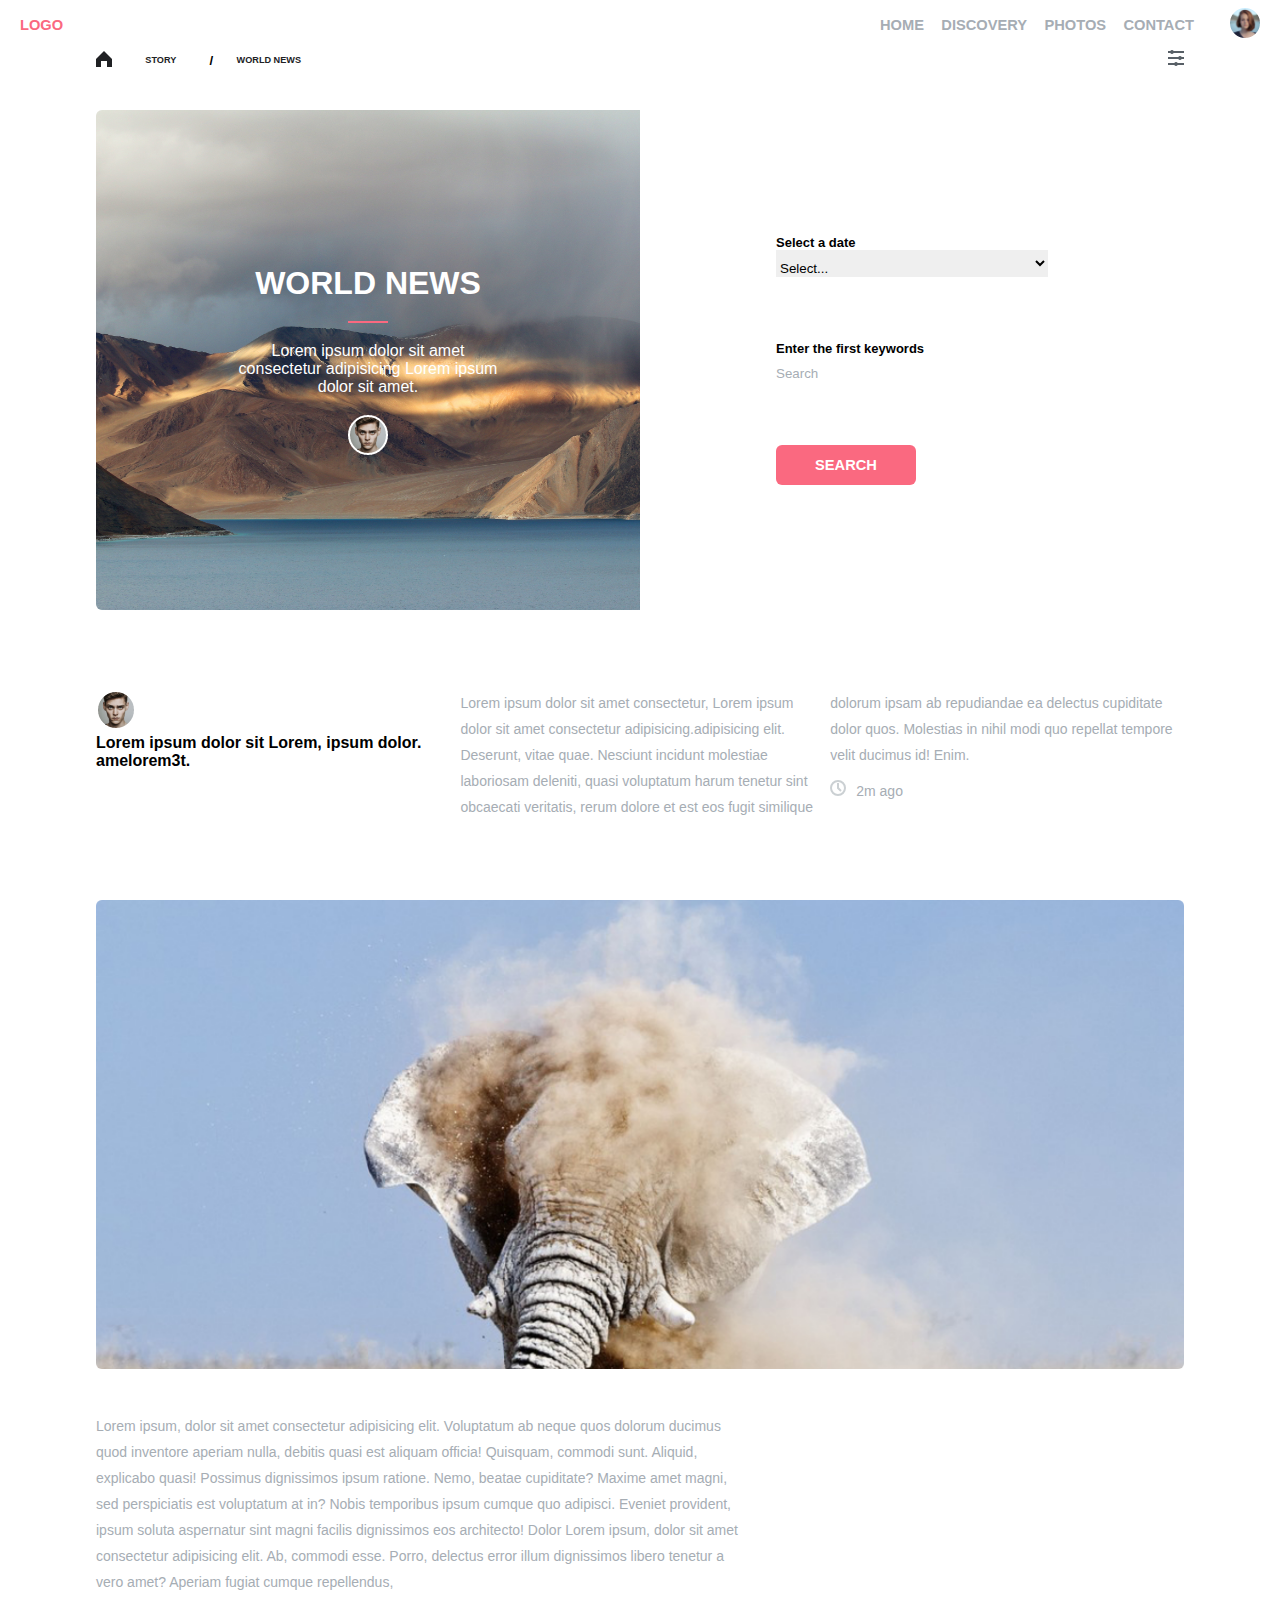
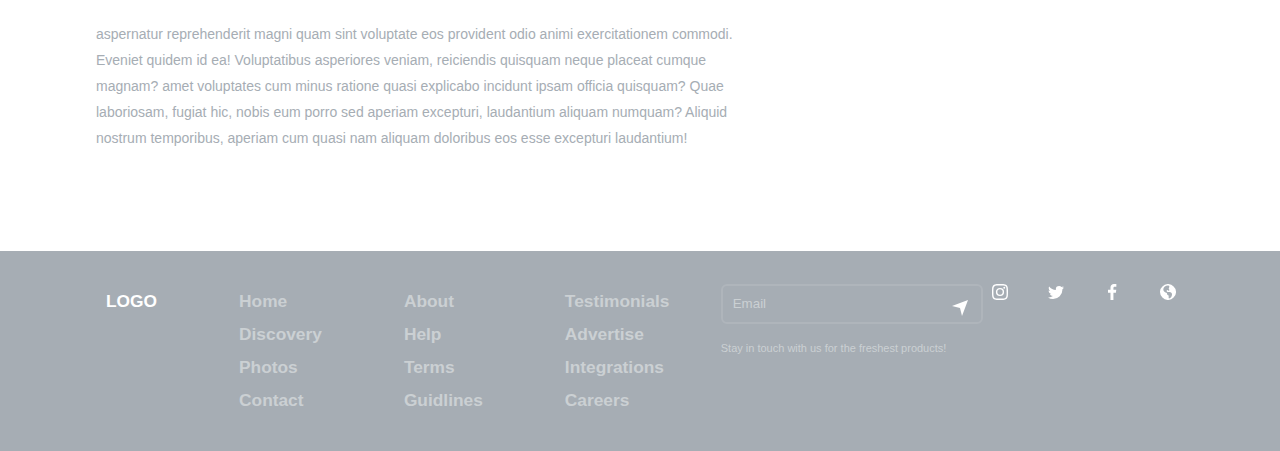
==== story.html @ 44802e8b "first commit" ====
<!DOCTYPE html>
<html lang="en">
<head>
    <meta charset="UTF-8">
    <meta http-equiv="X-UA-Compatible" content="IE=edge">
    <meta name="viewport" content="width=device-width, initial-scale=1.0">
    <title>Unilab Level 2 Project</title>
    <link rel="stylesheet" href="./css/header.css" >
    <link rel="stylesheet" href="./css/story.css" >
</head>
<body>

         <!-- Menu Header -->
    <header class="fcs"> 
        <div class="logo"><a href="#">LOGO</a></div>
        <div id="menu" class="fcs" >
            <ul class="fcs">
                <li class="menu"><a href="#">HOME</a></li>
                <li class="menu"><a href="#">DISCOVERY</a></li>
                <li class="menu"><a href="#">PHOTOS</a></li>
                <li class="menu"><a href="#">CONTACT</a></li>
            </ul>
            <div class="profile"><img src="./img/profile.png" alt="profile image"></div>
        </div>
    </header>

<div class="story fcs">

    <div class="story_home fcs">
        <a href="./index.html"><img src="./svg/home.svg" alt="Home"></a>
        <a href="#"><h5>STORY</h5></a>
        <h5>/</h5>
        <a href="#"><h5>WORLD NEWS</h5></a>
    </div>
        <a class="filter" href="#"><img src="./svg/filter.svg" alt="Filter"></a>
</div>


    <div class="worldnews fcs">
        <div  id="main1" class="fcs">
    
            <div id="main_cont" class="fcs">
    <h1>WORLD NEWS</h1>
    
    <hr>
    
    
    
    <p>Lorem ipsum dolor sit amet consectetur adipisicing Lorem ipsum dolor sit amet.</p>
    
        <a class="fcs" href="#"><img src="./img/avatar.png" alt="Avatar"></a>
    </div>
        </div>
        

        <div id="main2" class="fcs">
    

                <form class="main2_form" action="" method="post">

        <div class="select_date">
            <p class="label">Select a date</p>
            <select class="gray" name="date1" id="date1" aria-placeholder="Select...">
                <option value="date">Select...</option>
                <option value="march">March</option>
            </select>
        </div>

        <label class="label" for="search">Enter the first keywords<input class="search_form gray" type="search" placeholder="Search"></label>

        <input class="submit_search" type="submit" value="SEARCH">
                </form>
</div> 
  </div>

  <div class="cont2">
      <div class="cont2_1">
            <a href="#"><img src="./img/avatar.png" alt="Avatar"></a>
            <h4>Lorem ipsum dolor sit Lorem, ipsum dolor. amelorem3t.</h4>
      </div>

      <div class="column">
      <p >
          Lorem ipsum dolor sit amet consectetur, Lorem ipsum dolor sit amet consectetur adipisicing.adipisicing elit. Deserunt, vitae quae. Nesciunt incidunt molestiae laboriosam deleniti, quasi voluptatum harum tenetur sint obcaecati veritatis, rerum dolore et est eos fugit similique dolorum ipsam ab repudiandae ea delectus cupiditate dolor quos. Molestias in nihil modi quo repellat tempore velit ducimus id! Enim.
      </p>
      <p class="timestamp">2m ago</p>
    </div>

  </div>
  
  <div class="cont3">

<img src="./img/eleph.png" alt="elephant">

<div class="text">
    <p>Lorem ipsum, dolor sit amet consectetur adipisicing elit. Voluptatum ab neque quos dolorum ducimus quod inventore aperiam nulla, debitis quasi est aliquam officia! Quisquam, commodi sunt. Aliquid, explicabo quasi! Possimus dignissimos ipsum ratione. Nemo, beatae cupiditate? Maxime amet magni, sed perspiciatis est voluptatum at in? Nobis temporibus ipsum cumque quo adipisci. Eveniet provident, ipsum soluta aspernatur sint magni facilis dignissimos eos architecto! Dolor 
        Lorem ipsum, dolor sit amet consectetur adipisicing elit. Ab, commodi esse. Porro, delectus error illum dignissimos libero tenetur a vero amet? Aperiam fugiat cumque repellendus,
        <br>
        <br> 
        aspernatur reprehenderit magni quam sint voluptate eos provident odio animi exercitationem commodi. Eveniet quidem id ea! Voluptatibus asperiores veniam, reiciendis quisquam neque placeat cumque magnam?
        
        amet voluptates cum minus ratione quasi explicabo incidunt ipsam officia quisquam? Quae laboriosam, fugiat hic, nobis eum porro sed aperiam excepturi, laudantium aliquam numquam? Aliquid nostrum temporibus, aperiam cum quasi nam aliquam doloribus eos esse excepturi laudantium!</p>
</div>

  </div>

  <footer>

    <div class="footer_content">
    
        <table class="footer_menu">
    
            <tr>
                <td><a class="logo_footer" href="#">LOGO</a></td>
              <td><a href="#">home</a></td>
              <td><a href="#">about</a></td>
              <td><a href="#">testimonials</a></td>
              
              
            </tr>
              <tr>
              <td></td>
              <td><a href="#">discovery</a></td>
              <td><a href="#">help</a></td>
              <td><a href="#">advertise</a></td>
            </tr>
              <tr>
              <td></td>
              <td><a href="#">photos</a></td>
              <td><a href="#">terms</a></td>
              <td><a href="#">integrations</a></td>
            </tr>
                <tr>
              <td></td>
              <td><a href="#">contact</a></td>
              <td><a href="#">guidlines</a></td>
              <td><a href="#">careers</a></td>
            </tr>
          
          </table>
    

        

<form class="email_form" action="/test-button" method="POST">

           

    <input class="email_footer" type="email" name="email" id="email" placeholder="Email">
    
    <button class="test-button">
        <svg id="send" xmlns="http://www.w3.org/2000/svg" width="16" height="16" viewBox="0 0 16 16">
            <path id="send-2" data-name="send" d="M10,16,8,8,0,6,16,0Z" fill="#fff"/>
          </svg>          
     </button>

    <br>
<p class="email">Stay in touch with us for the freshest products!</p>

 </form>

    <div class="grid-container">

<a href="#"><img src="./svg/instagram.svg" alt="Instagram"></a>
<a href="#"><img src="./svg/twitter.svg" alt="Twitter"></a>
<a href="#"><img src="./svg/facebook.svg" alt="Facebook"></a>
<a href="#"><img src="./svg/web.svg" alt="Web"></a>

    </div>

    </div>
    
    </footer>


</body>
</html>
---- css/header.css ----
*{
    margin: 0;
    padding: 0;
    text-decoration: none;
    list-style-type: none;
    box-sizing: border-box;
    font-family: helvetica;
}

.fcs {
    display: flex;
    align-items: center;
    justify-content: space-between;
}

header {
    width: 100%;
    height: 50px;
}

#menu {
    height: 100%;
    width: 400px;
}

.logo a {
    color: #fa6980;
    font-family: helvetica;
    font-weight: bold;
    font-size: 11pt;
    padding-left: 20px;
}

header ul {
    padding-right: 36px;
    width: 100%;
}
.menu a {
    font-family: Helvetica;
    font-weight: bold;
    font-size: 11pt;
    color: #a6adb4;
}

.menu a:hover {
    color: #202124;
}

.profile img {
padding-right: 20px;
}

footer {

    width: 100%;
    height: 200px;
    background-color: #a6adb4;
    display: flex;
    align-items: center;
    margin-top: 100px;

}

.footer_content{
    margin: auto;
    width: 90%;
    display: flex;
    justify-content: space-between;
}

.footer_menu th, td {

    padding: 5px 40px;
    
    text-align: left;
    font-family: helvetica;
    font-weight: bold;
    font-size: 13pt;
    text-transform: capitalize;
    color: #CBD0D3;
    
}

.footer_menu a {

    color: #CBD0D3;

}

.logo_footer  {

    color: #FFFFFF !important;
}

.email_form {
    position: relative;
}

.email_footer {

    
    background-color: rgba(255,255,255,0);
    width: 262px;
    height: 40px;
    border: solid 2px  rgba(255,255,255,0.1);
    border-radius: 6px;

}



.email_form label {

    color: #CBD0D3;
    font-size: 11px;
}

.email {
    color: #CBD0D3;
    font-size: 11px;
}

input[name=email]::placeholder {

padding-left: 10px;
color: #CBD0D3;

}


.test-button {
    position: absolute;
    background-color: rgba(255, 255, 255, 0);
    border: none;
    z-index: 9999;
    top: 12%;
    right: 15px;
    cursor: pointer;
}

.grid-container {
    display: grid;
    grid-template-columns: 1fr 1fr 1fr 1fr;
    grid-template-rows: 1fr;
    gap:40px;
    grid-template-areas:
      ". . . .";
      padding-right: 40px;
  }
---- css/story.css ----
body {
    width: 100%;
    height: fit-content;
    scroll-behavior: smooth;
    overflow: scroll;
}

.story {
    width: 85%;
    margin: auto;
    }
.story_home {
    width: 215px;
    
    }


.story_home a {
    font-size: 11px;
    padding-right: 10px;
    color: #202124;;
}
.story_home a:hover {
    color: #A6ADB4;
}


.filter img {
    width: 16px;
    height: 16px;
}
.worldnews {

    width: 85%;
    height: fit-content;
    margin: auto;
    padding-top: 40px;
} 

#main1 {

    width: 50%;
    height: 500px;
    background-image: url(../img/story_bg.png);
    background-repeat: no-repeat;
    background-size: cover;
}

#main_cont {
    width: 50%;
    height: 190px;
    margin: auto;
    display: flex;
    flex-direction: column;
    color: white;
    text-align: center;
    align-items: center;
}

#main_cont hr {
    width: 40px;
    border: solid 1px #FA6980;
}



#main2 {

    width: 50%;
    height: 500px;
    margin: auto;
}

.main2_form {

    display: block;
    width: 50%;
    height: 50%;
    margin: auto;
    display: flex;
    flex-direction: column;
    justify-content: space-between;

}

.main2_form label, input {

    display: block;
}


.select {
    width: 100%;
    margin: auto;
}
.gray {

    width: 100%;
    padding-top: 10px;
    border: none;
}

.gray::placeholder {

    color: #A6ADB4;
}

.submit_search {

    width: 140px;
    height: 40px;
    background-color: #fa6980;
    color: white;
    border-radius: 6px;
    justify-content: center;
    font-weight: bold;
    font-size: 11pt;
    border: none;
}

.search_form::after {

    content: url('../svg/search.svg');
    display: inline-block;
    width: 10px;
    height: 10px;
    background-image: url('../svg/search.svg');
}


.label  {

    font-weight: bold;
    font-size: 13px;
}


.timestamp{
    padding-top: 10px;
    display: block;
    color: #A6ADB4 !important;

}
.timestamp::before {
    content: url(../svg/time.svg);
    /* background-image: url(/svg/time.svg); */
    width: 100%;
    height: 100%;
    padding-right: 10px;
}

.container2 {

    width: 85%;
    height: fit-content;
    margin: auto;
    display: flex;
    flex-wrap: wrap;
    justify-content: space-between;
}

.cont2 {

    width: 85%;
    margin: auto;  
    padding-top: 80px;
    display: flex;
    flex-wrap: wrap;
}

.cont2_1 {

    width: 33.5%;

}

.column {
    width: 66.5%;
    column-count: 2;
}

.column p {

    font-weight: normal;
    color: #A6ADB4;
    font-size: 14px;
    line-height: 26px;
}

.cont3 {

    width: 85%;
    margin: auto;
    padding-top: 80px;

}

.cont3 img {

    width: 100%;
}

.text {

    width: 60%;
}

.text p {

    font-weight: normal;
    color: #A6ADB4;
    font-size: 14px;
    line-height: 26px;
    padding-top: 40px;

}
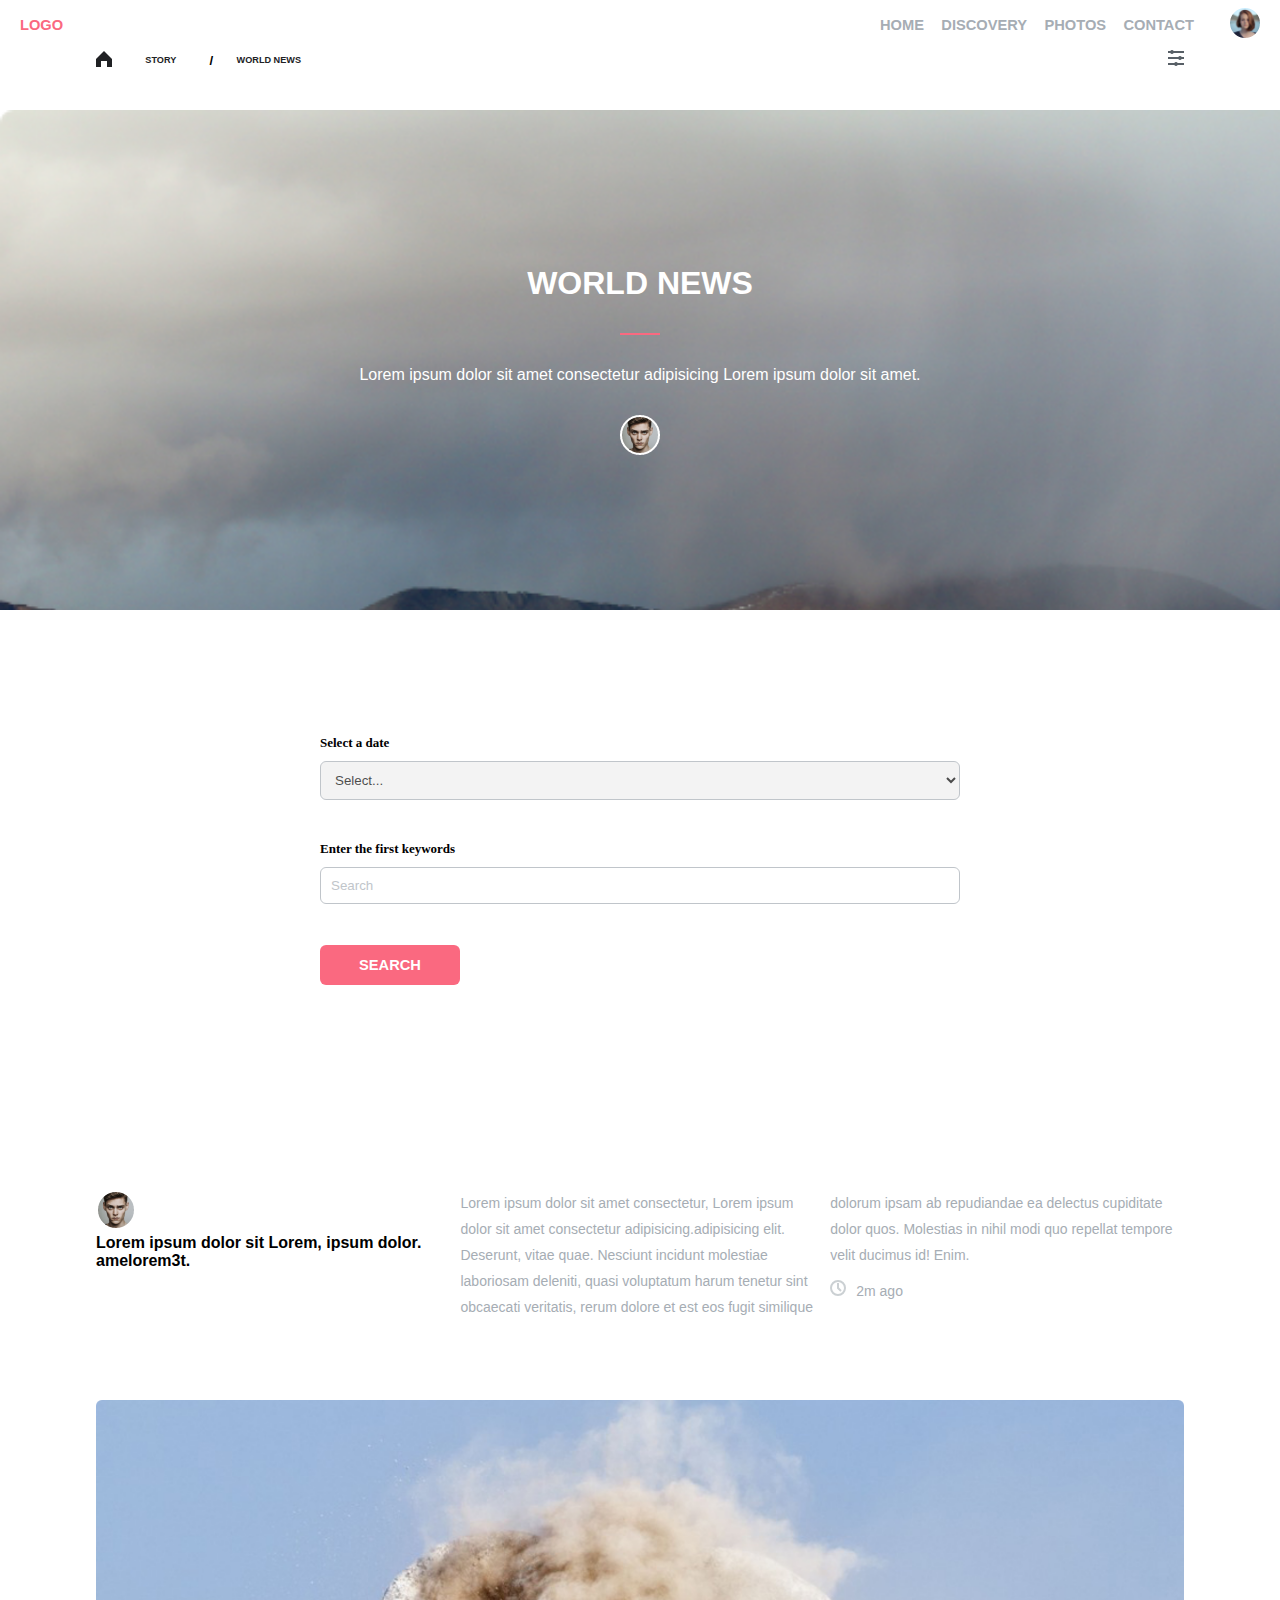
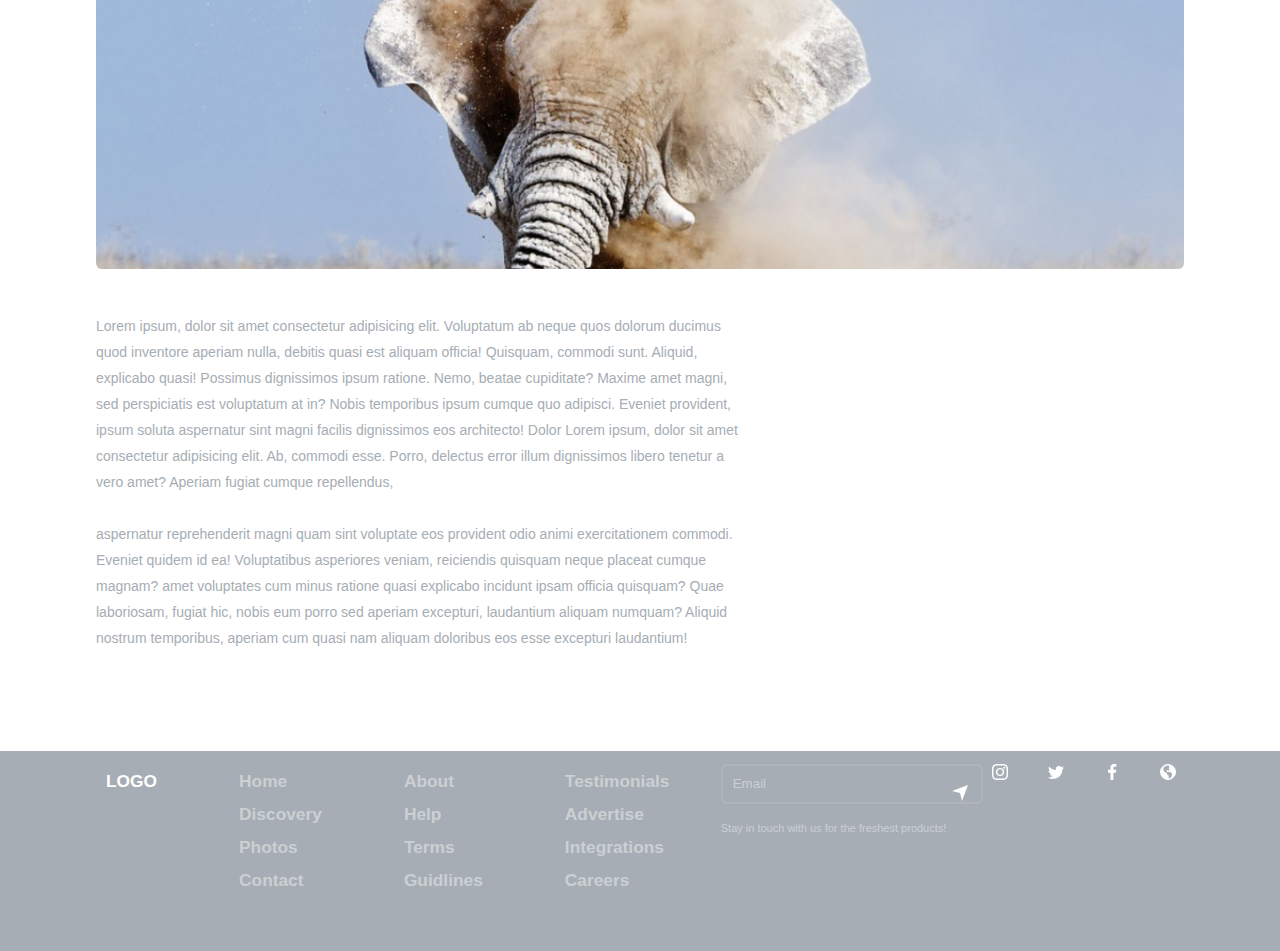
==== commit 5d4eaba3: "last changes" ====
--- a/story.html
+++ b/story.html
@@ -7,11 +7,15 @@
     <title>Unilab Level 2 Project</title>
     <link rel="stylesheet" href="./css/header.css" >
     <link rel="stylesheet" href="./css/story.css" >
+    <link rel="stylesheet" href="./css/tablet.css">
+    <link rel="stylesheet" href="./css/mobile.css">
+ 
+
 </head>
 <body>
 
          <!-- Menu Header -->
-    <header class="fcs"> 
+    <header class=" story_header_none fcs"> 
         <div class="logo"><a href="#">LOGO</a></div>
         <div id="menu" class="fcs" >
             <ul class="fcs">
@@ -24,7 +28,7 @@
         </div>
     </header>
 
-<div class="story fcs">
+<div class="story story_header_none fcs">
 
     <div class="story_home fcs">
         <a href="./index.html"><img src="./svg/home.svg" alt="Home"></a>
@@ -35,9 +39,16 @@
         <a class="filter" href="#"><img src="./svg/filter.svg" alt="Filter"></a>
 </div>
 
+<div class="story_header_mobile">
+
+    <a href="./index.html"><img src="./svg/Arrow_Back.svg" alt=""></a>
+    <a class="filter" href="#"><img src="./svg/filter.svg" alt="Filter"></a>
+
+
+</div>
 
     <div class="worldnews fcs">
-        <div  id="main1" class="fcs">
+        <div  id="story_main1" class="fcs">
     
             <div id="main_cont" class="fcs">
     <h1>WORLD NEWS</h1>
@@ -66,8 +77,9 @@
             </select>
         </div>
 
-        <label class="label" for="search">Enter the first keywords<input class="search_form gray" type="search" placeholder="Search"></label>
-
+        <div>
+        <p class="label">Enter the first keywords</p> <input class="search_form gray" type="search" placeholder="Search"></label>
+    </div>
         <input class="submit_search" type="submit" value="SEARCH">
                 </form>
 </div> 
@@ -172,6 +184,20 @@
     
     </footer>
 
-
+    <div></div>
+
+
+        <div class="pagination numbering">
+
+          <a class="active"  href="#">01</a>
+          <a href="#">02</a>
+          <a href="#">03</a>
+          <a href="#">04</a>
+          <a href="#">05</a>
+          <a href="#">06</a>
+          <a href="#">07</a>
+
+        </div>
+    
 </body>
 </html>--- a/css/header.css
+++ b/css/header.css
@@ -3,14 +3,21 @@
     padding: 0;
     text-decoration: none;
     list-style-type: none;
-    box-sizing: border-box;
+    -webkit-box-sizing: border-box;
+            box-sizing: border-box;
     font-family: helvetica;
 }
 
 .fcs {
+    display: -webkit-box;
+    display: -ms-flexbox;
     display: flex;
-    align-items: center;
-    justify-content: space-between;
+    -webkit-box-align: center;
+        -ms-flex-align: center;
+            align-items: center;
+    -webkit-box-pack: justify;
+        -ms-flex-pack: justify;
+            justify-content: space-between;
 }
 
 header {
@@ -23,6 +30,9 @@
     width: 400px;
 }
 
+#burger_menu {
+    display: none;
+}
 .logo a {
     color: #fa6980;
     font-family: helvetica;
@@ -55,8 +65,12 @@
     width: 100%;
     height: 200px;
     background-color: #a6adb4;
+    display: -webkit-box;
+    display: -ms-flexbox;
     display: flex;
-    align-items: center;
+    -webkit-box-align: center;
+        -ms-flex-align: center;
+            align-items: center;
     margin-top: 100px;
 
 }
@@ -64,8 +78,12 @@
 .footer_content{
     margin: auto;
     width: 90%;
+    display: -webkit-box;
+    display: -ms-flexbox;
     display: flex;
-    justify-content: space-between;
+    -webkit-box-pack: justify;
+        -ms-flex-pack: justify;
+            justify-content: space-between;
 }
 
 .footer_menu th, td {
@@ -120,6 +138,34 @@
     font-size: 11px;
 }
 
+input[name=email]::-webkit-input-placeholder {
+
+padding-left: 10px;
+color: #CBD0D3;
+
+}
+
+input[name=email]::-moz-placeholder {
+
+padding-left: 10px;
+color: #CBD0D3;
+
+}
+
+input[name=email]:-ms-input-placeholder {
+
+padding-left: 10px;
+color: #CBD0D3;
+
+}
+
+input[name=email]::-ms-input-placeholder {
+
+padding-left: 10px;
+color: #CBD0D3;
+
+}
+
 input[name=email]::placeholder {
 
 padding-left: 10px;
@@ -139,11 +185,14 @@
 }
 
 .grid-container {
+    display: -ms-grid;
     display: grid;
+    -ms-grid-columns: 1fr 40px 1fr 40px 1fr 40px 1fr;
     grid-template-columns: 1fr 1fr 1fr 1fr;
+    -ms-grid-rows: 1fr;
     grid-template-rows: 1fr;
     gap:40px;
-    grid-template-areas:
+        grid-template-areas:
       ". . . .";
       padding-right: 40px;
-  }
+  }--- a/css/story.css
+++ b/css/story.css
@@ -1,5 +1,14 @@
+/*
+* Prefixed by https://autoprefixer.github.io
+* PostCSS: v7.0.29,
+* Autoprefixer: v9.7.6
+* Browsers: last 4 version
+*/
+
 body {
     width: 100%;
+    height: -webkit-fit-content;
+    height: -moz-fit-content;
     height: fit-content;
     scroll-behavior: smooth;
     overflow: scroll;
@@ -14,6 +23,10 @@
     
     }
 
+    .story_header_mobile {
+
+        display: none;
+    }
 
 .story_home a {
     font-size: 11px;
@@ -32,12 +45,14 @@
 .worldnews {
 
     width: 85%;
+    height: -webkit-fit-content;
+    height: -moz-fit-content;
     height: fit-content;
     margin: auto;
     padding-top: 40px;
 } 
 
-#main1 {
+#story_main1 {
 
     width: 50%;
     height: 500px;
@@ -50,11 +65,18 @@
     width: 50%;
     height: 190px;
     margin: auto;
-    display: flex;
-    flex-direction: column;
+    display: -webkit-box;
+    display: -ms-flexbox;
+    display: flex;
+    -webkit-box-orient: vertical;
+    -webkit-box-direction: normal;
+        -ms-flex-direction: column;
+            flex-direction: column;
     color: white;
     text-align: center;
-    align-items: center;
+    -webkit-box-align: center;
+        -ms-flex-align: center;
+            align-items: center;
 }
 
 #main_cont hr {
@@ -77,9 +99,16 @@
     width: 50%;
     height: 50%;
     margin: auto;
-    display: flex;
-    flex-direction: column;
-    justify-content: space-between;
+    display: -webkit-box;
+    display: -ms-flexbox;
+    display: flex;
+    -webkit-box-orient: vertical;
+    -webkit-box-direction: normal;
+        -ms-flex-direction: column;
+            flex-direction: column;
+    -webkit-box-pack: justify;
+        -ms-flex-pack: justify;
+            justify-content: space-between;
 
 }
 
@@ -93,11 +122,33 @@
     width: 100%;
     margin: auto;
 }
+
 .gray {
-
-    width: 100%;
-    padding-top: 10px;
-    border: none;
+    width: 100%;
+    padding: 10px;
+    border: solid 1px #A6ADB4 ;
+    border-radius: 6px;
+    opacity: 0.7;
+}
+
+.gray::-webkit-input-placeholder {
+
+    color: #A6ADB4;
+}
+
+.gray::-moz-placeholder {
+
+    color: #A6ADB4;
+}
+
+.gray:-ms-input-placeholder {
+
+    color: #A6ADB4;
+}
+
+.gray::-ms-input-placeholder {
+
+    color: #A6ADB4;
 }
 
 .gray::placeholder {
@@ -112,7 +163,9 @@
     background-color: #fa6980;
     color: white;
     border-radius: 6px;
-    justify-content: center;
+    -webkit-box-pack: center;
+        -ms-flex-pack: center;
+            justify-content: center;
     font-weight: bold;
     font-size: 11pt;
     border: none;
@@ -130,8 +183,11 @@
 
 .label  {
 
+    font-family: Acuminp;
     font-weight: bold;
     font-size: 13px;
+    padding-bottom: 10px;
+    color: ;
 }
 
 
@@ -152,11 +208,18 @@
 .container2 {
 
     width: 85%;
+    height: -webkit-fit-content;
+    height: -moz-fit-content;
     height: fit-content;
     margin: auto;
-    display: flex;
-    flex-wrap: wrap;
-    justify-content: space-between;
+    display: -webkit-box;
+    display: -ms-flexbox;
+    display: flex;
+    -ms-flex-wrap: wrap;
+        flex-wrap: wrap;
+    -webkit-box-pack: justify;
+        -ms-flex-pack: justify;
+            justify-content: space-between;
 }
 
 .cont2 {
@@ -164,8 +227,11 @@
     width: 85%;
     margin: auto;  
     padding-top: 80px;
-    display: flex;
-    flex-wrap: wrap;
+    display: -webkit-box;
+    display: -ms-flexbox;
+    display: flex;
+    -ms-flex-wrap: wrap;
+        flex-wrap: wrap;
 }
 
 .cont2_1 {
@@ -176,7 +242,9 @@
 
 .column {
     width: 66.5%;
-    column-count: 2;
+    -webkit-column-count: 2;
+       -moz-column-count: 2;
+            column-count: 2;
 }
 
 .column p {
@@ -215,3 +283,7 @@
 
 }
 
+.numbering {
+
+    display: none;
+}--- a/css/tablet.css
+++ b/css/tablet.css
@@ -0,0 +1,169 @@
+@media only screen and (min-width:1500px) {
+
+    #main2 {
+
+        width: 40%;
+    }
+#main2_cont {
+    width: 80%;
+}
+
+.happening_now1 {
+    width: 70%;
+}
+
+}
+
+@media only screen and (min-width:1700px) {
+
+    #cont4 {
+
+        display: block;
+    }
+
+}
+
+
+@media only screen and (max-width: 1330px)  {
+
+    .worldnews {
+
+        display: flex;
+        flex-wrap: wrap;
+        width: 100%;
+    }
+    
+    #main1 {
+
+        width: 100%;
+    }
+
+    #main2 {
+
+        width: 100%;
+    }
+
+    #main2_cont {
+
+        width: 85%;
+        flex-wrap: wrap;
+        flex-direction: row;
+    }
+
+    #story_main1 {
+
+        width: 100%;
+    }
+    
+    .main2_topic_cont {
+
+        width: 50%;
+    }
+
+    .trending_cont {
+
+        width: 48%;
+    
+    }
+
+    .trending_cont img {
+
+        width: 100%;
+
+    }
+
+    .trending_topic{
+        width: 100%;
+        height: 100%;
+    }
+    .trending_topic_text {
+
+        width: 80%;
+    }
+    #cont3 {
+
+        display: none;
+    }
+
+    #cont4 {
+
+        display: none;
+    }
+
+    .happening_now1 {
+
+        width: 100%;
+    }
+
+    .happening_now2 {
+
+        width: 100%;
+        flex-direction: row;
+        padding: 40px 0;
+        height: fit-content;
+    }
+
+    .happening_now2_topic {
+
+        width: 32%;
+        height: 180px;
+
+    }
+
+    .happening_now2_topic img {
+
+        width: 100%;
+       
+    }
+
+
+.footer_content {
+
+    flex-wrap: wrap;
+}
+
+.footer_menu {
+
+    padding-bottom: 40px;
+}
+
+}
+
+@media only screen and (max-width:769px) {
+
+
+    .happening_now2_topic {
+
+        width: 47%;
+        height: 180px;
+
+    }
+
+    #happening_now2_topic3 {
+
+        display: none;
+    
+    }
+.cont2 {
+    flex-direction: column;
+}
+
+#story_main1 {
+
+    width: 100%;
+}
+.column {
+
+    width: 100%;
+    padding-top: 30px;
+
+}
+
+.text {
+
+    width: 100%;
+}
+
+}
+
+
--- a/css/mobile.css
+++ b/css/mobile.css
@@ -0,0 +1,196 @@
+/*
+* Prefixed by https://autoprefixer.github.io
+* PostCSS: v7.0.29,
+* Autoprefixer: v9.7.6
+* Browsers: last 4 version
+*/
+
+@media only screen and (max-width:672px) {
+
+    .footer_menu th, td {
+        padding: 5px 20px;
+    }
+}
+
+
+@media only screen and (max-width:487px) {
+
+    body {
+        overflow-x: hidden;
+    }
+
+    header {
+        width: 90%;
+        margin: auto;
+    }
+
+    #menulist {
+        
+        display: none;
+    }
+
+    #burger_menu {
+
+        display: block;
+    }
+
+    #menu {
+
+        width: 10%;
+    }
+
+    #main1 {
+
+        height: 388px;
+        background-image: -webkit-gradient(linear, left top, left bottom, from(rgba(000, 000, 000, 0.1)), to(rgba(000, 000, 000, 0.1))), 
+        url(../img/Image.png);
+        background-image: -o-linear-gradient(top, rgba(000, 000, 000, 0.1), rgba(000, 000, 000, 0.1)), 
+        url(../img/Image.png);
+        background-image: linear-gradient(to bottom, rgba(000, 000, 000, 0.1), rgba(000, 000, 000, 0.1)), 
+        url(../img/Image.png);
+    }
+
+    #main_cont {
+
+        width: 80%;
+        height: 80%;
+    }
+
+    #main_cont h4 {
+
+        font-weight: bold;
+        font-size: 24px;
+    }
+
+    #main2 {
+
+        height: 470px;
+    } 
+
+    #main2_cont {
+
+        margin: 50px auto;
+
+    }
+    .main2_topic_cont {
+
+        width: 95%;
+        padding-bottom: 40px;
+    }
+
+    .trending_cont {
+
+        width: 100%;
+    }
+    
+    .happening_now1 {
+
+        height: 640px;
+    }
+
+    .happening_now_topic {
+
+        height: 300px;
+    }
+
+    .happening_now_topic_tex h2, p {
+        padding-bottom: 15px;
+        width: 100%;
+    }
+
+
+    .happening_now2{
+        -webkit-box-orient: vertical;
+        -webkit-box-direction: normal;
+            -ms-flex-direction: column;
+                flex-direction: column;
+        padding-top: 80px;
+    }
+    .happening_now2_topic {
+
+        width: 100%;
+    }
+
+    #happening_now2_topic3 {
+
+        display: block;
+    }
+
+/* story */
+
+.story_header_none {
+
+    display: none;
+}
+
+.story_header_mobile {
+
+    display: -webkit-box;
+
+    display: -ms-flexbox;
+
+    display: flex;
+    width: 90%;
+    height: 50px;
+    -webkit-box-pack: justify;
+        -ms-flex-pack: justify;
+            justify-content: space-between;
+    -webkit-box-align: center;
+        -ms-flex-align: center;
+            align-items: center;
+    margin: auto;
+}
+
+.worldnews {
+    padding-top: 0;
+}
+
+.main2_form {
+    margin-left: 10%;
+}
+
+#story_main1 {
+
+    width: 100%;
+}
+
+.cont2_1 {
+    width: 90%;
+}
+
+.cont2_1 h4 {
+    padding-top: 20px;
+}
+
+.column {
+
+    -webkit-column-count: 1;
+
+       -moz-column-count: 1;
+
+            column-count: 1;
+}
+
+.pagination {
+    width: 80%;
+    margin: auto;
+    display: block;
+  }
+  
+  .pagination a {
+    color: black;
+    float: left;
+    padding: 8px 16px;
+    text-decoration: none;
+  }
+  
+  .pagination a.active {
+    background-color: #fa6980;
+    color: #202124;
+  }
+
+
+    footer {
+        display: none;
+    }
+}
